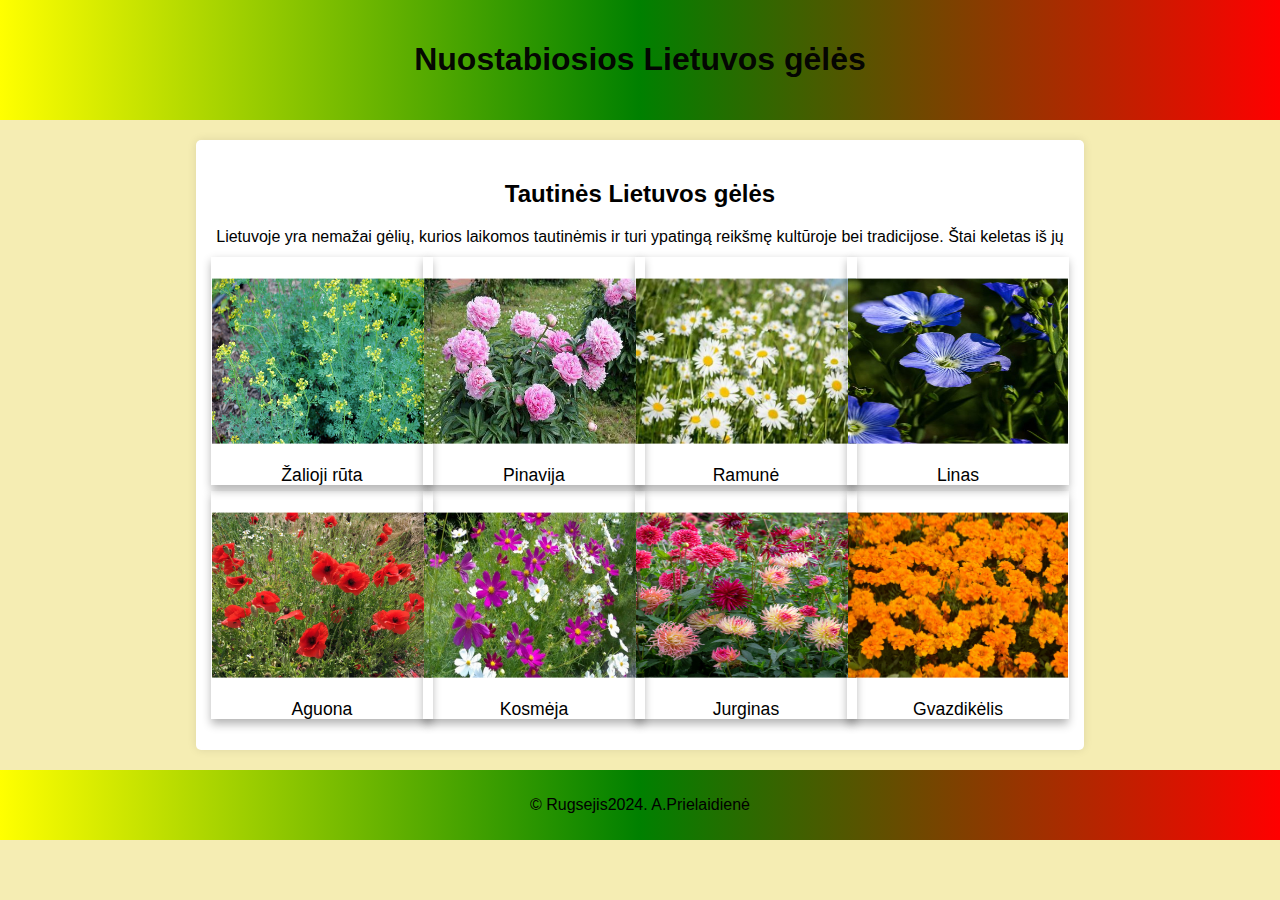
==== index.html @ a729f05f "Initial commit" ====
<!DOCTYPE html>
<html lang="lt">
  <head>
    <meta charset="UTF-8" />
    <meta name="viewport" content="width=device-width, initial-scale=1.0" />
    <title>Lietuvos gėlės</title>
    <link rel="stylesheet" href="styles.css" />
  </head>
  <body>
    <header>
      <h1>Nuostabiosios Lietuvos gėlės</h1>
    </header>
    <main>
      <section id="about">
        <h2>Tautinės Lietuvos gėlės</h2>
          <p>
            Lietuvoje yra nemažai gėlių, kurios laikomos tautinėmis ir turi ypatingą reikšmę kultūroje bei tradicijose. Štai keletas iš jų
          </p>
        <div class="row">
          <div class="column">
            <div class="container1">
              <img id="img1" src="galerija/ruta-zalioji.jpg" alt="ruta-zalioji" />
                <p id="gėlės1">Žalioji rūta</p>
            </div>
          </div>
          <div class="column">
          <div class="container2">
              <img id="img2" src="galerija/pinavija.jpeg" alt="pinavija"/>
                <p id="gėlės2">Pinavija</p>
           </div>
          </div>
          <div class="column">
            <div class="container3">
              <img id="img3" src="galerija/ramune.jpeg" alt="ramune"/>
                <p id="gėlės3">Ramunė</p>
          </div>
        </div>
        <div class="column">
          <div class="container4">
            <img id="img4" src="galerija/linas.jpg" alt="linas"/>
               <p id="gėlės4">Linas</p>
          </div>
        </div>
        </div>
      <div class="row">
        <div class="column">
          <div class="container5">
            <img id="img5" src="galerija/aguona.jpg" alt="aguona"/>
              <p id="gėlės5">Aguona</p>
          </div>
        </div>
        <div class="column">
          <div class="container6">
            <img id="img6" src="galerija/kosmeja.jpg" alt="kosmeja"/>
              <p id="gėlės6">Kosmėja</p>
          </div>
        </div>
        <div class="column">
          <div class="container7">
            <img id="img7" src="galerija/jurginas.jpg" alt="jurginas"/>
              <p id="gėlės7">Jurginas</p>
          </div>
        </div>
        <div class="column">
          <div class="container8">
            <img id="img8" src="galerija/gvazdikelis.jpeg" alt="gvazdikelis"/>
              <p id="gėlės8">Gvazdikėlis</p>
          </div>
        </div>
      </div>
    <script src="javascript.js"></script>
  </section>
  </main>
  <footer>
      <p>&copy; Rugsejis2024. A.Prielaidienė </p>
  </footer>
  </body>
</html>
---- styles.css ----
header {
    font-family: 'Lucida Calligraphy', sans-serif ;
    background-image: linear-gradient(to right,yellow, green, red);
    color: #030303fe;
    padding: 20px 0;
    text-align: center;
  }

  body {
    font-family: 'Lucida Calligraphy', sans-serif;
    margin: 0;
    padding: 0;
    background-color: #f5ecb1f7;
  }

  main {
    padding: 20px;
    text-align: center;
    color: black;
  }

  #about {
    background-color: white;
    padding: 20px;
    border-radius: 5px;
    box-shadow: 0 0 10px rgba(0, 0, 0, 0.1);
    display: inline-block;
  }

  p {
    font-family: 'Lucida Calligraphy', sans-serif;
    color: black;
    }

  #gėlės1:hover, #gėlės2:hover,#gėlės3:hover,#gėlės4:hover,#gėlės5:hover,#gėlės6:hover,#gėlės7:hover,#gėlės8:hover {
    font-size: 20px; 
    color: green; 
  }
  
  .container {
    display: flex;
    align-items: center;
  }

  .container1, .container2, .container3, .container4, .container5, .container6, .container7, .container8, img:hover {
    transform: scale(1.1); 
    box-shadow: 0 4px 8px rgba(0, 0, 0, 0.3); 
  }

  .text {
    margin-left: auto;
    text-align: right;
  }

  #about2 {
    background-color: white;
    padding: 20px;
    border-radius: 5px;
    box-shadow: 0 0 10px rgba(0, 0, 0, 0.1);
    display: inline-block;
  }

  #about2 img{
    margin-right: auto;
    margin-top: 25px;
    margin-bottom: 25px;
    width: 350px;
    height: 300px;
  }

  .row {
    display: flex;
  }

  .column {
    flex: 25%;
    padding: 5px;
  }

  .column img {
    width: 100%;
    height: auto;
  }

  #about img {
    margin-top: 20px;
    width: 200px;
    height: 150px;
  }

  button {
    font-family: 'Lucida Calligraphy', sans-serif;
    background-color: #45a049;
    padding: 10px 20px;
    margin-top: 20px;
    border: none;
    cursor: pointer;
    font-size: 16px;
    border-radius: 5px;
    transition: background-color 0.3s ease;
  }
  
  button:hover {
      background-color: #2de626;
      font-size: larger; 
  }

  footer {
    font-family: 'Lucida Calligraphy', sans-serif;
    background-image: linear-gradient(to right,yellow, green, red);
    color: #030303fe;
    text-align: center;
    padding: 10px 0;
    position: bottom;
    width: 100%;
    bottom: 0;
  }
  
  @media only screen and (max-width: 90px) {
    .column {
      flex: 100%; 
    }
    #about img {
      width: 150px; 
      height: 100px;
    }
    #about2 img {
      width: 250px;
      height: 200px;
    }
    header, footer {
      padding: 15px 0; 
    }
    main {
      padding: 15px; 
    }
    
    p, button, footer {
      font-size: 14px; 
    }
  }
  
  @media (max-width: 480px) {
    .column {
        flex: 1 1 100%; 
    }

    
    #about img, #about2 img {
        width: 100%; 
        height: auto;
    }

   
    #gėlės1, #gėlės2, #gėlės3, #gėlės4, #gėlės5, #gėlės6, 
    #gėlės7, #gėlės8 {
        font-size: 16px; 
    }

  }
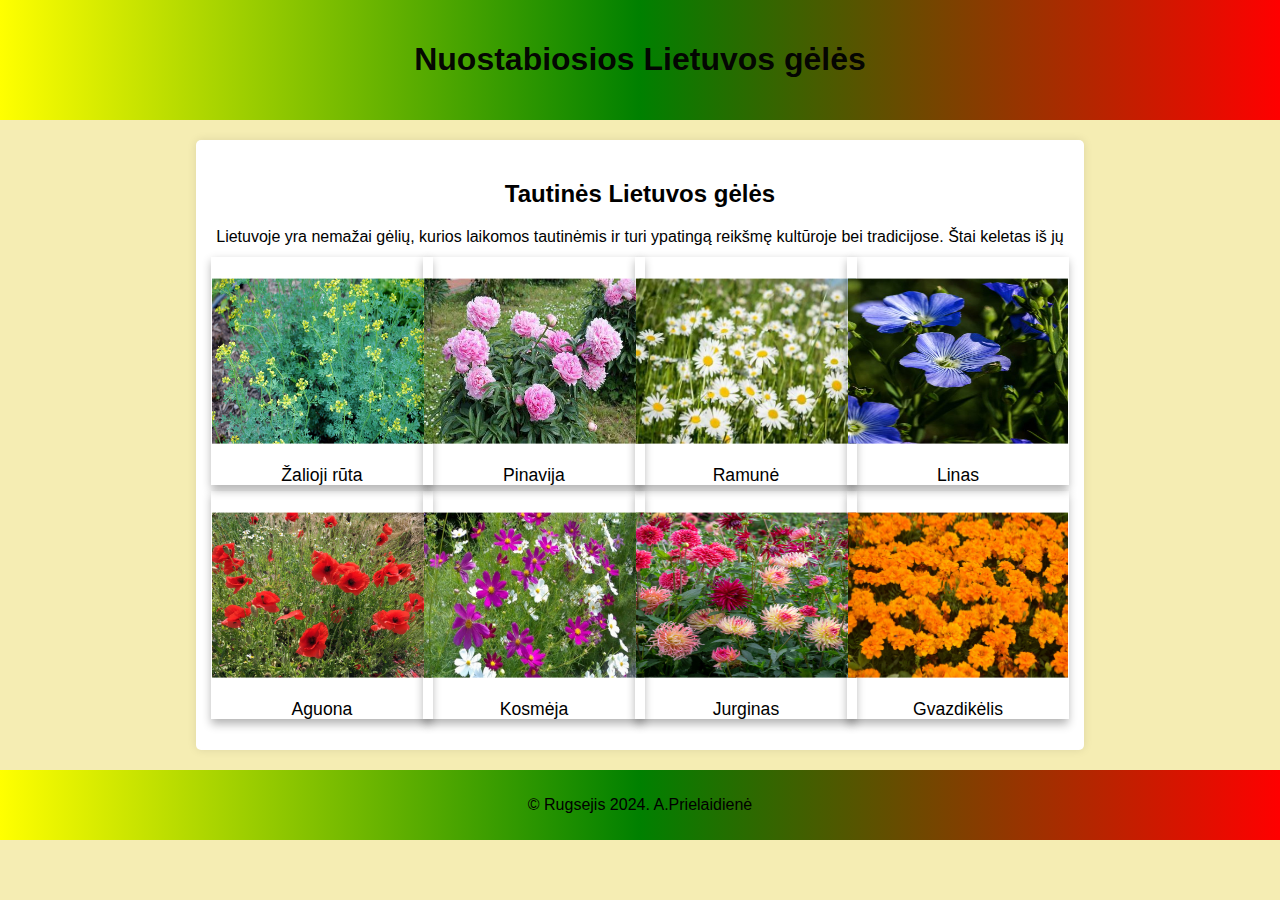
==== commit 45d8df30: "Initial commit" ====
--- a/index.html
+++ b/index.html
@@ -72,7 +72,7 @@
   </section>
   </main>
   <footer>
-      <p>&copy; Rugsejis2024. A.Prielaidienė </p>
+      <p>&copy; Rugsejis 2024. A.Prielaidienė </p>
   </footer>
   </body>
 </html>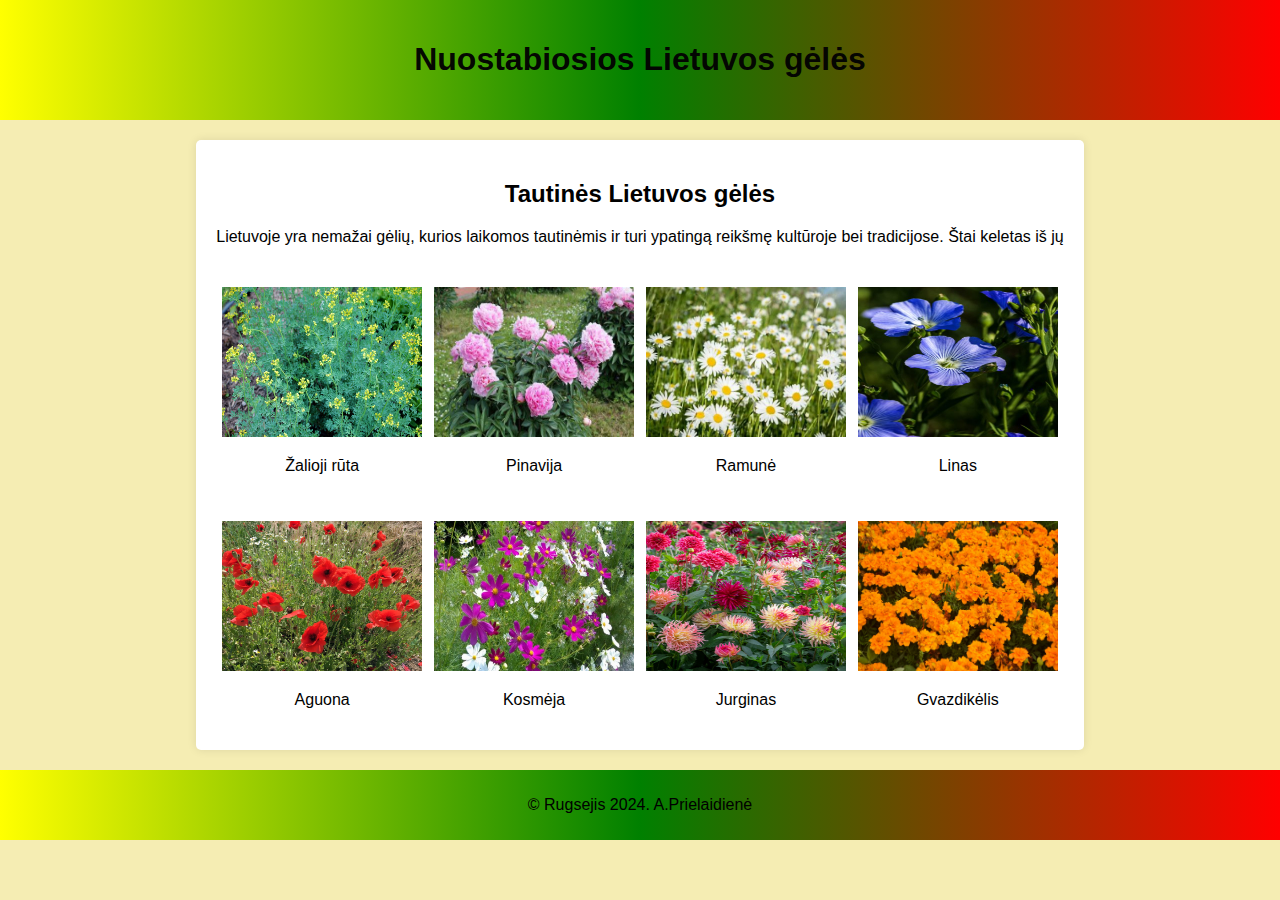
==== commit 72f45074: "Initial commit" ====
--- a/index.html
+++ b/index.html
@@ -30,7 +30,7 @@
            </div>
           </div>
           <div class="column">
-            <div class="container3">
+            <div class="container3" >
               <img id="img3" src="galerija/ramune.jpeg" alt="ramune"/>
                 <p id="gėlės3">Ramunė</p>
           </div>
--- a/styles.css
+++ b/styles.css
@@ -42,10 +42,15 @@
     align-items: center;
   }
 
-  .container1, .container2, .container3, .container4, .container5, .container6, .container7, .container8, img:hover {
+  #img1:hover, #img2:hover, #img3:hover, #img4:hover, #img5:hover, #img6:hover, #img7:hover, #img8:hover {
+    transform: scale(1.1); 
+    box-shadow: 0 8px 12px green; 
+  }
+
+  /* .container img:hover {
     transform: scale(1.1); 
     box-shadow: 0 4px 8px rgba(0, 0, 0, 0.3); 
-  }
+  } */
 
   .text {
     margin-left: auto;
